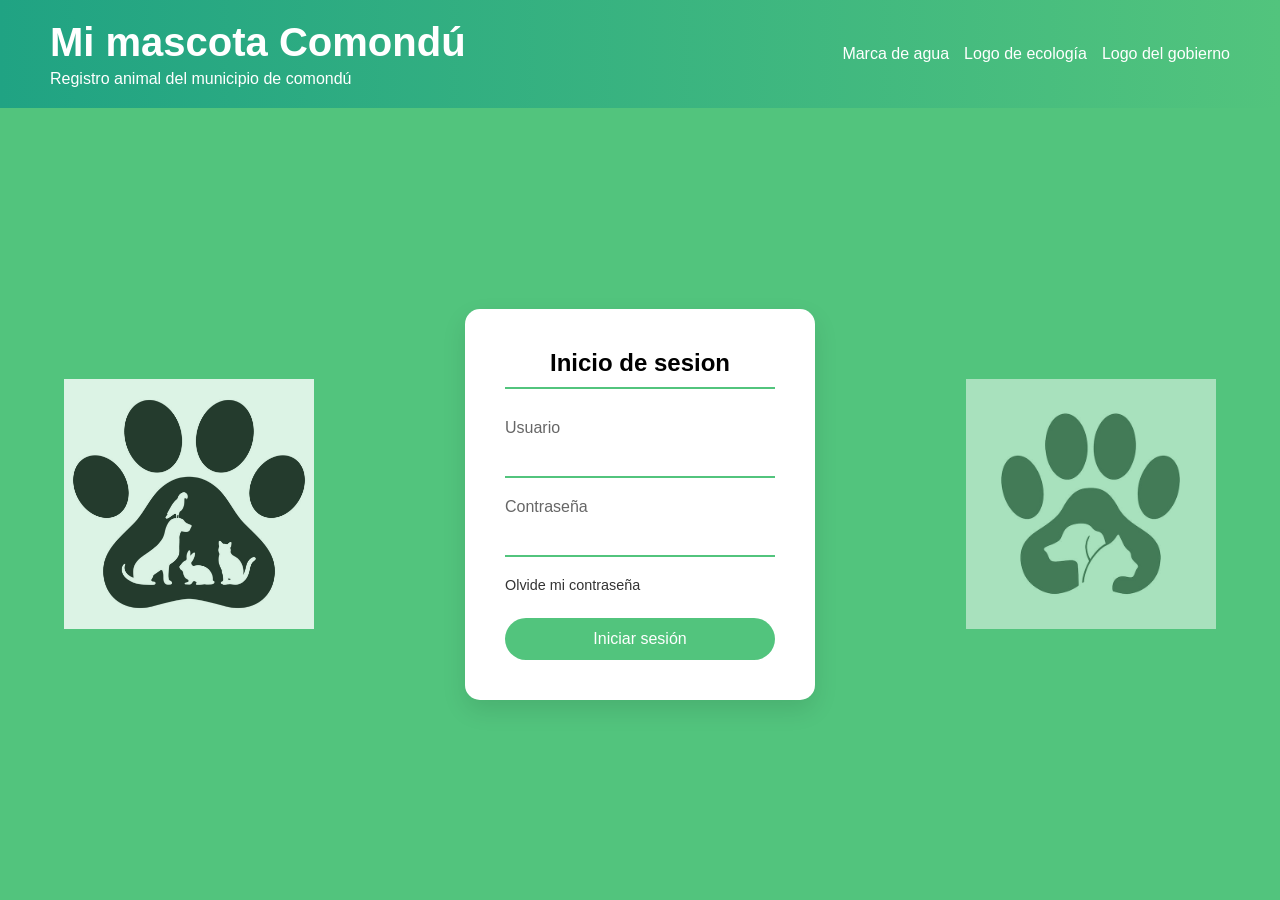
==== login.html @ 8ae6b3ec "Cambio de nombre archivos" ====
<!DOCTYPE html>
<html lang="es">
<head>
    <meta charset="UTF-8">
    <meta name="viewport" content="width=device-width, initial-scale=1.0">
    <title>Mi mascota Comondú - Login</title>
    <link rel="stylesheet" href="login.css">
</head>
<body>
    <header class="main-header">
        <div class="title-container">
            <h1>Mi mascota Comondú</h1>
            <p>Registro animal del municipio de comondú</p>
        </div>
        <div class="header-logos">
<!--            <img src="Imagen.png" style="width: 3%;">-->
            <div class="logo-circle">Marca de agua</div>
            <div class="logo-circle">Logo de ecología</div>
            <div class="logo-circle">Logo del gobierno</div>
        </div>
    </header>
    <main class="content">
        <img src="Huella.Png" alt="animal" class="deco-left">
        <div class="login-card">
            <h2>Inicio de sesion</h2>
            <form action="index.html" method="post">
            <div class="input-group">
                <label for="usuario">Usuario</label>
                <input type="text" id="usuario" maxlength="30" required>
            </div>
            <div class="input-group">
                <label for="password">Contraseña</label>
                <input type="password" id="password" name="password" minlength="8" required>
            </div>
            <a href="#" class="forgot">Olvide mi contraseña</a>
            <button class="btn-submit" type="submit">
                Iniciar sesión
            </button>
        </form>
        </div>
        <img src="Huella2.png" alt="huella" class="deco-right">
    </main>
</body>
</html>
---- login.css ----
/* Configuración General es un selector universal. Afecta a todas las etiquetas.*/
* {
    margin: 0;
    padding: 0;
    box-sizing: border-box;
    font-family: 'Segoe UI', Tahoma, Geneva, Verdana, sans-serif;
}

body {
    background-color: #52c47d; /* Verde del fondo principal */
    min-height: 100vh;
    display: flex;
    flex-direction: column;
}

/* Encabezado con degradado */
.main-header {
    background: linear-gradient(to right, #20a383, #52c47d);
    padding: 20px 50px;
    display: flex;
    justify-content: space-between;/* Empuja el título a la izq y los logos a la der /*centra el texto y los logos para que esten alineados */
    align-items: center; /*centra vertical el texto y los logos para que esten alineados*/
    color: white;
}

.title-container h1 {
    font-size: 2.5rem;
    margin-bottom: 5px;
}

.header-logos {
    display: flex;
    gap: 15px;
}

/* Área de contenido */
.content {
    flex-grow: 1;
    display: flex;
    justify-content: center;
    align-items: center;
    position: relative;
    overflow: hidden;
}

/* Tarjeta de Login */
.login-card {
    background: white;
    padding: 40px;
    border-radius: 15px;
    width: 350px;
    box-shadow: 0 10px 25px rgba(0,0,0,0.1);/* da profundidad para que sobresalg*/
    z-index: 10; /* para que el cuadro login este por encima de las imagenes */
    text-align: center;
}

.login-card h2 {
    margin-bottom: 30px;
    border-bottom: 2px solid #52c47d;
    padding-bottom: 10px;
}

.input-group {
    text-align: left;
    margin-bottom: 20px;
}

.input-group label {
    display: block;
    color: #666;
    margin-bottom: 5px;
}

.input-group input {
    width: 100%;
    border: none;
    border-bottom: 2px solid #52c47d;
    padding: 8px 0;
    outline: none;
    font-size: 1rem;
}

.forgot {
    display: block;
    text-align: left;
    margin-bottom: 25px;
    color: #333;
    text-decoration: none;
    font-size: 0.9rem;
}

.btn-submit {
    background-color: #52c47d;
    color: white;
    border: none;
    padding: 12px 40px;
    border-radius: 25px;
    font-size: 1rem;
    cursor: pointer;
    width: 100%;
    transition: background 0.3s;
}


/* Decoraciones laterales */
.deco-left {
    position: absolute;/* modo fantasma */
    left: 5%;
    width: 250px;
    opacity: 0.8;
}

.deco-right {
    position: absolute;
    right: 5%;
    width: 250px;
    opacity: 0.5;
}
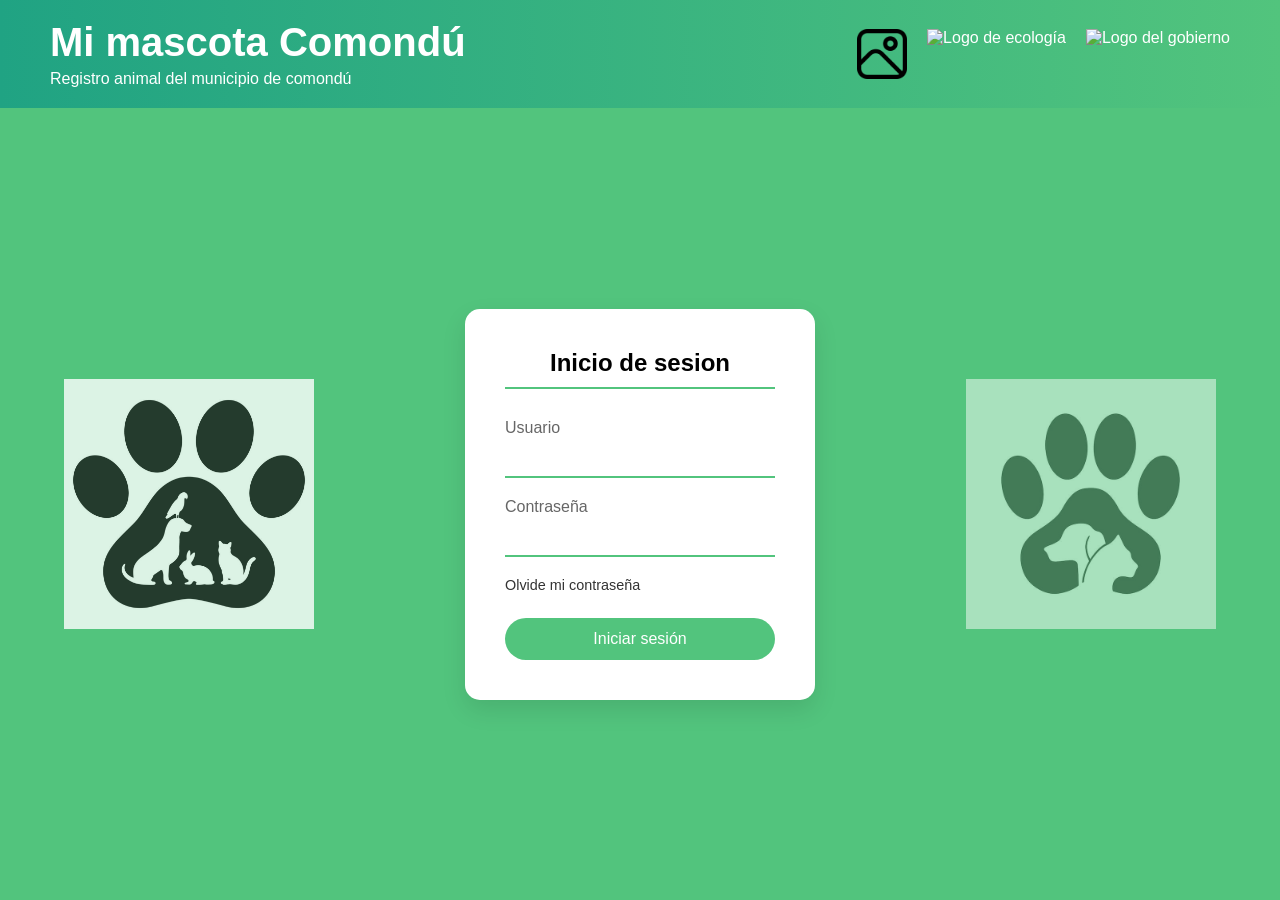
==== commit 147e01b5: "login modificado img" ====
--- a/login.html
+++ b/login.html
@@ -13,11 +13,10 @@
             <p>Registro animal del municipio de comondú</p>
         </div>
         <div class="header-logos">
-<!--            <img src="Imagen.png" style="width: 3%;">-->
-            <div class="logo-circle">Marca de agua</div>
-            <div class="logo-circle">Logo de ecología</div>
-            <div class="logo-circle">Logo del gobierno</div>
-        </div>
+        <img src="Imagen.png" alt="Marca de agua" class="logo-img">
+        <img src="ecologia.png" alt="Logo de ecología" class="logo-img">
+        <img src="gobierno.png" alt="Logo del gobierno" class="logo-img">
+</div>
     </header>
     <main class="content">
         <img src="Huella.Png" alt="animal" class="deco-left">
--- a/login.css
+++ b/login.css
@@ -18,9 +18,23 @@
     background: linear-gradient(to right, #20a383, #52c47d);
     padding: 20px 50px;
     display: flex;
-    justify-content: space-between;/* Empuja el título a la izq y los logos a la der /*centra el texto y los logos para que esten alineados */
-    align-items: center; /*centra vertical el texto y los logos para que esten alineados*/
+    justify-content: space-between; /* Título a la izquierda, logos a la derecha */
+    align-items: center; /* Alineación vertical perfecta */
     color: white;
+}
+
+/* Este es el contenedor de las imágenes */
+.header-logos {
+    display: flex;
+    align-items: center; 
+    gap: 20px; /* Esto crea un espacio uniforme entre cada logo */
+}
+
+/* Control total sobre las imágenes */
+.header-logos img {
+    height: 50px; /* Es mejor fijar la altura para que todos se vean parejos */
+    width: auto;  /* El ancho se ajusta solo para no deformar la imagen */
+    object-fit: contain;
 }
 
 .title-container h1 {
@@ -28,10 +42,6 @@
     margin-bottom: 5px;
 }
 
-.header-logos {
-    display: flex;
-    gap: 15px;
-}
 
 /* Área de contenido */
 .content {
